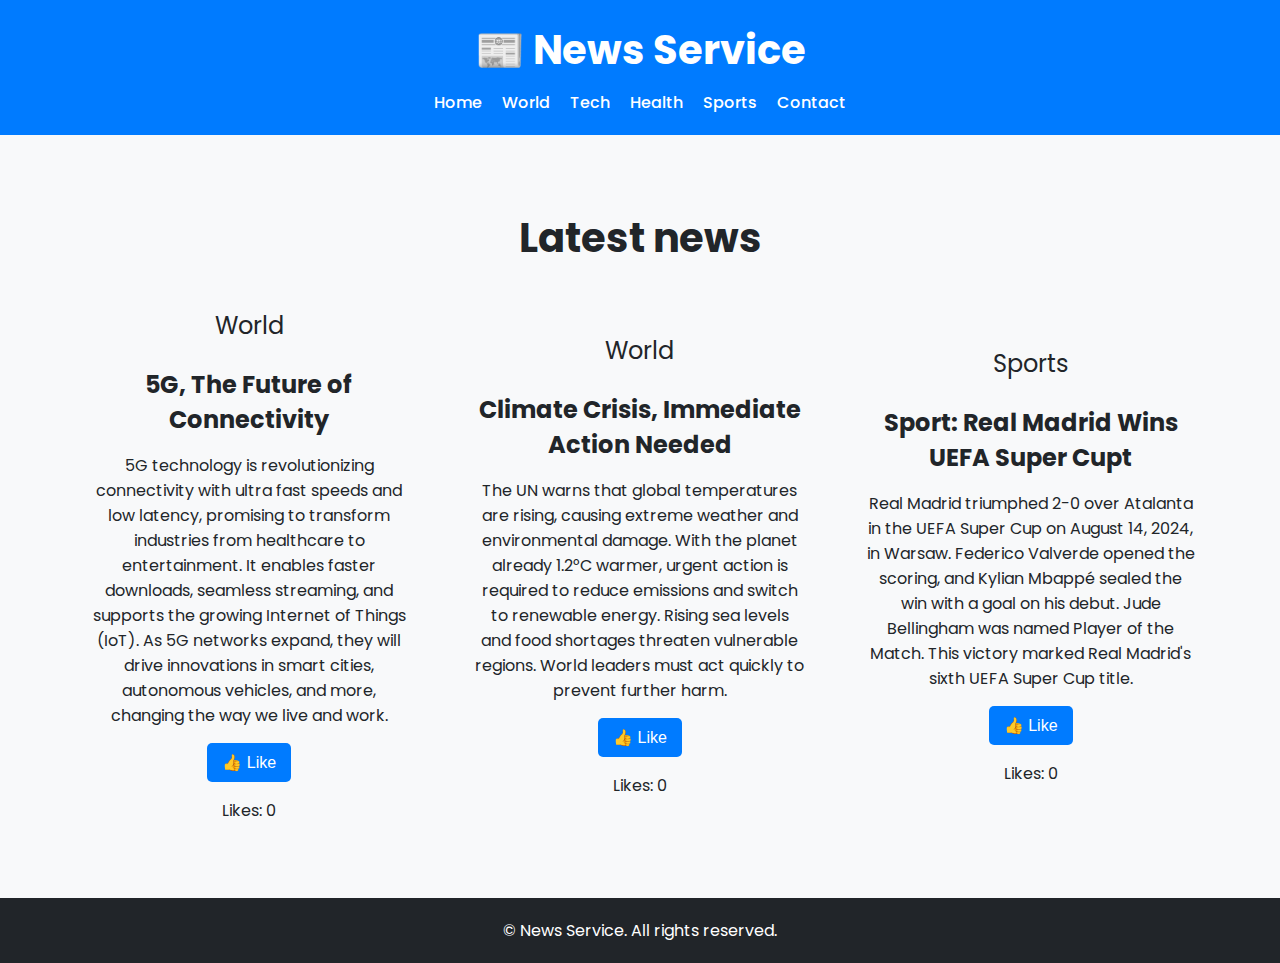
==== pages/index.html @ b5a06ab7 "Added world, tech, health, sports, and contact HTML files." ====
<!DOCTYPE html>
<html lang="en">
<head>
  <meta charset="UTF-8">
  <meta name="viewport" content="width=device-width, initial-scale=1.0">
  <title>News Service</title>
  <link rel="stylesheet" href="../css/style.css">
  <link rel="preconnect" href="https://fonts.googleapis.com">
  <link href="https://fonts.googleapis.com/css2?family=Poppins:wght@400;500;700&display=swap" rel="stylesheet">
</head>
<body>
<header>
  <div class="container">
    <h1>📰 News Service</h1>
    <nav>
      <ul>
        <li><a href="index.html">Home</a></li>
        <li><a href="world.html">World</a></li>
        <li><a href="tech.html">Tech</a></li>
        <li><a href="health.html">Health</a></li>
        <li><a href="sports.html">Sports</a></li>
        <li><a href="contact.html">Contact</a></li>

      </ul>
    </nav>
  </div>
</header>

<main>
  <section id="news" class="container">
    <h2>Latest news</h2>
    <div class="news-grid">
      <article class="news-card">
        <div class="news-content">
          <span class="category">World</span>
          <h3>5G, The Future of Connectivity</h3>
          <p>5G technology is revolutionizing connectivity with ultra fast speeds and low latency, promising to transform industries from healthcare to entertainment.
            It enables faster downloads, seamless streaming, and supports the growing Internet of Things (IoT).
            As 5G networks expand, they will drive innovations in smart cities, autonomous vehicles, and more,
            changing the way we live and work.</p>

          <button class="like-btn">👍 Like</button>
          <p class="like-count">Likes: 0</p>
        </div>
      </article>
      <article class="news-card">
        <div class="news-content">
          <span class="category">World</span>
          <h3>Climate Crisis, Immediate Action Needed</h3>
          <p>The UN warns that global temperatures are rising, causing extreme weather and environmental damage.
            With the planet already 1.2°C warmer, urgent action is required to reduce emissions and switch to renewable energy.
            Rising sea levels and food shortages threaten vulnerable regions.
            World leaders must act quickly to prevent further harm.</p>
          <button class="like-btn">👍 Like</button>
          <p class="like-count">Likes: 0</p>
        </div>
      </article>
      <article class="news-card">
        <div class="news-content">
          <span class="category">Sports</span>
          <h3>Sport: Real Madrid Wins UEFA Super Cupt</h3>
          <p>Real Madrid triumphed 2-0 over Atalanta in the UEFA Super Cup on August 14, 2024, in Warsaw.
            Federico Valverde opened the scoring, and Kylian Mbappé sealed the win with a goal on his debut.
            Jude Bellingham was named Player of the Match. This victory marked Real Madrid's sixth UEFA Super Cup title.</p>
          <button class="like-btn">👍 Like</button>
          <p class="like-count">Likes: 0</p>
        </div>
      </article>
    </div>
  </section>
</main>

<footer>
  <div class="container">
    <p>&copy; News Service. All rights reserved.</p>
  </div>
</footer>

<script src="js/app.js"></script>
</body>
</html>
---- css/style.css ----
/* General Styles */
body {
  font-family: 'Poppins', sans-serif;
  margin: 0;
  padding: 0;
  background-color: #f8f9fa;
  color: #212529;
}

.container {
  width: 90%;
  max-width: 1200px;
  margin: 0 auto;
}

/* Header */
header {
  background: #007bff;
  color: #fff;
  padding: 20px 0;
  text-align: center;
}

header h1 {
  font-size: 2.5rem;
  margin: 0;
}

nav ul {
  list-style: none;
  padding: 0;
  margin: 10px 0 0;
  display: flex;
  justify-content: center;
  gap: 20px;
}

nav ul li a {
  color: #fff;
  text-decoration: none;
  font-weight: 500;
}

nav ul li a:hover {
  text-decoration: underline;
}

/* Hero Section */
#hero {
  background: url('https://via.placeholder.com/1200x400') no-repeat center center/cover;
  color: white;
  text-align: center;
  padding: 100px 20px;
}

.hero-content h2 {
  font-size: 3rem;
  margin-bottom: 10px;
}

.hero-content p {
  font-size: 1.25rem;
  margin-bottom: 20px;
}

.cta-button {
  padding: 10px 20px;
  background-color: #ffc107;
  color: #000;
  text-decoration: none;
  font-weight: 600;
  border-radius: 5px;
}

.cta-button:hover {
  background-color: #e0a800;
}

/* News Section */
#news {
  padding: 40px 0;
}

#news h2 {
  text-align: center;
  font-size: 2.5rem;
  margin-bottom: 20px;
}

.news-grid {
  display: grid;
  grid-template-columns: repeat(auto-fit, minmax(300px, 1fr));
  gap: 20px;
}

.news-card {
  display: flex;
  flex-direction: column;
  align-items: center; /* Centrerar innehållet horisontellt */
  justify-content: center; /* Centrerar innehållet vertikalt */
  text-align: center; /* Ser till att texten i kortet är centrerad */
}


.news-card:hover {
  transform: translateY(-5px);
  box-shadow: 0 8px 16px rgba(0, 0, 0, 0.2);
}

.news-card img {
  width: 100%;
  height: 200px;
  object-fit: cover;
}

.news-content {
  padding: 20px;
}

.news-content h3 {
  font-size: 1.5rem;
  margin-bottom: 10px;
}

.news-content p {
  font-size: 1rem;
  margin-bottom: 15px;
}

.like-btn {
  padding: 10px 15px;
  background-color: #007bff;
  color: white;
  border: none;
  border-radius: 5px;
  font-size: 1rem;
  cursor: pointer;
}

.like-btn:hover {
  background-color: #0056b3;
}

/* Footer */
footer {
  background: #212529;
  color: #fff;
  text-align: center;
  padding: 20px 0;
}

footer p {
  margin: 0;
  font-size: 1rem;
}



.category {
  font-size: 1.5em; /* Gör texten större för att ge mer uppmärksamhet */
  margin-bottom: 10px; /* Lite mellanrum under span */
}
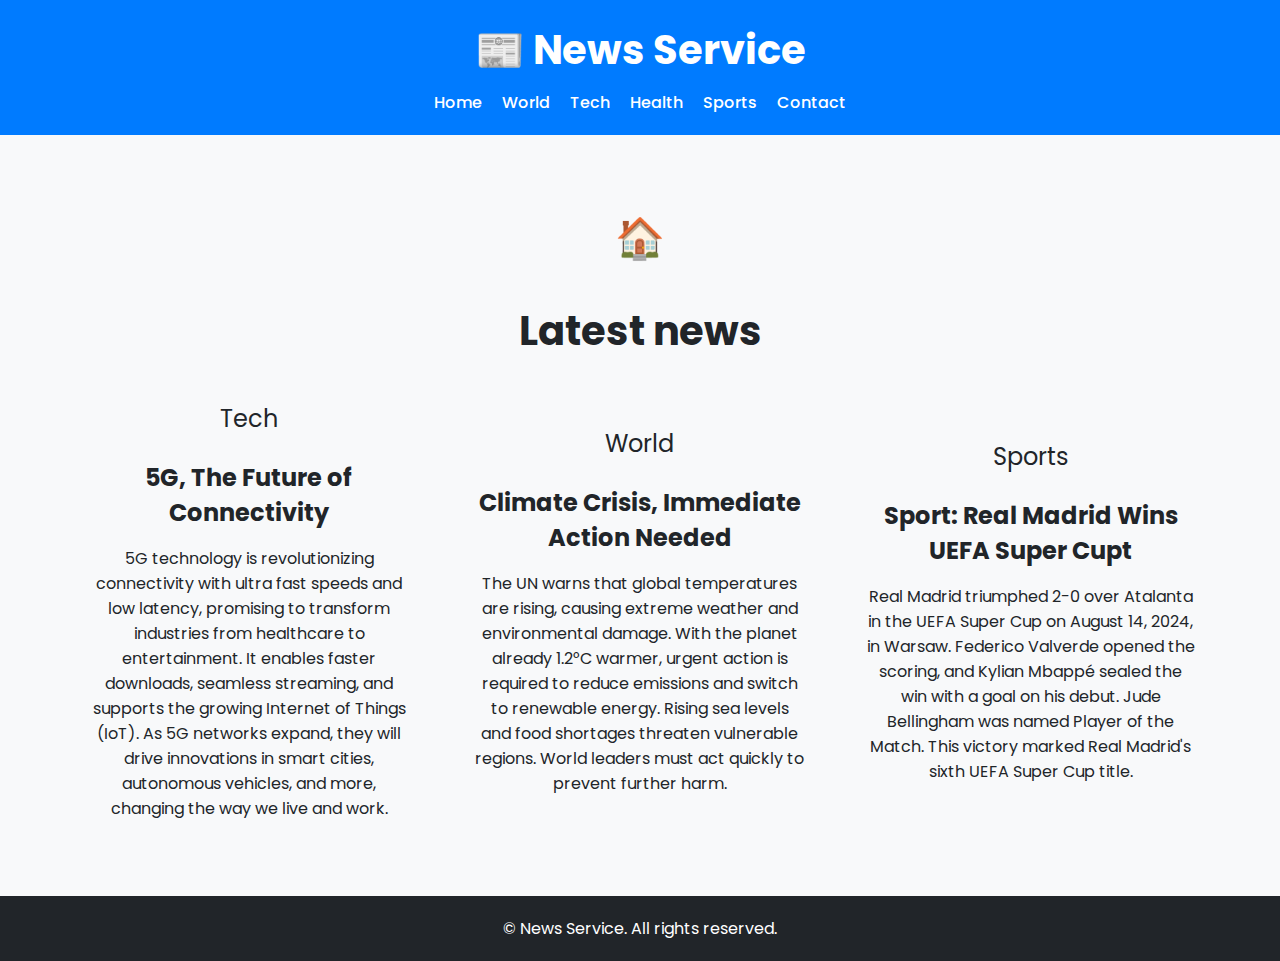
==== commit 0043e18d: "Added news to world page" ====
--- a/pages/index.html
+++ b/pages/index.html
@@ -28,19 +28,17 @@
 
 <main>
   <section id="news" class="container">
+    <h2>🏠</h2>
     <h2>Latest news</h2>
     <div class="news-grid">
       <article class="news-card">
         <div class="news-content">
-          <span class="category">World</span>
+          <span class="category">Tech</span>
           <h3>5G, The Future of Connectivity</h3>
           <p>5G technology is revolutionizing connectivity with ultra fast speeds and low latency, promising to transform industries from healthcare to entertainment.
             It enables faster downloads, seamless streaming, and supports the growing Internet of Things (IoT).
             As 5G networks expand, they will drive innovations in smart cities, autonomous vehicles, and more,
             changing the way we live and work.</p>
-
-          <button class="like-btn">👍 Like</button>
-          <p class="like-count">Likes: 0</p>
         </div>
       </article>
       <article class="news-card">
@@ -51,8 +49,6 @@
             With the planet already 1.2°C warmer, urgent action is required to reduce emissions and switch to renewable energy.
             Rising sea levels and food shortages threaten vulnerable regions.
             World leaders must act quickly to prevent further harm.</p>
-          <button class="like-btn">👍 Like</button>
-          <p class="like-count">Likes: 0</p>
         </div>
       </article>
       <article class="news-card">
@@ -62,8 +58,6 @@
           <p>Real Madrid triumphed 2-0 over Atalanta in the UEFA Super Cup on August 14, 2024, in Warsaw.
             Federico Valverde opened the scoring, and Kylian Mbappé sealed the win with a goal on his debut.
             Jude Bellingham was named Player of the Match. This victory marked Real Madrid's sixth UEFA Super Cup title.</p>
-          <button class="like-btn">👍 Like</button>
-          <p class="like-count">Likes: 0</p>
         </div>
       </article>
     </div>
